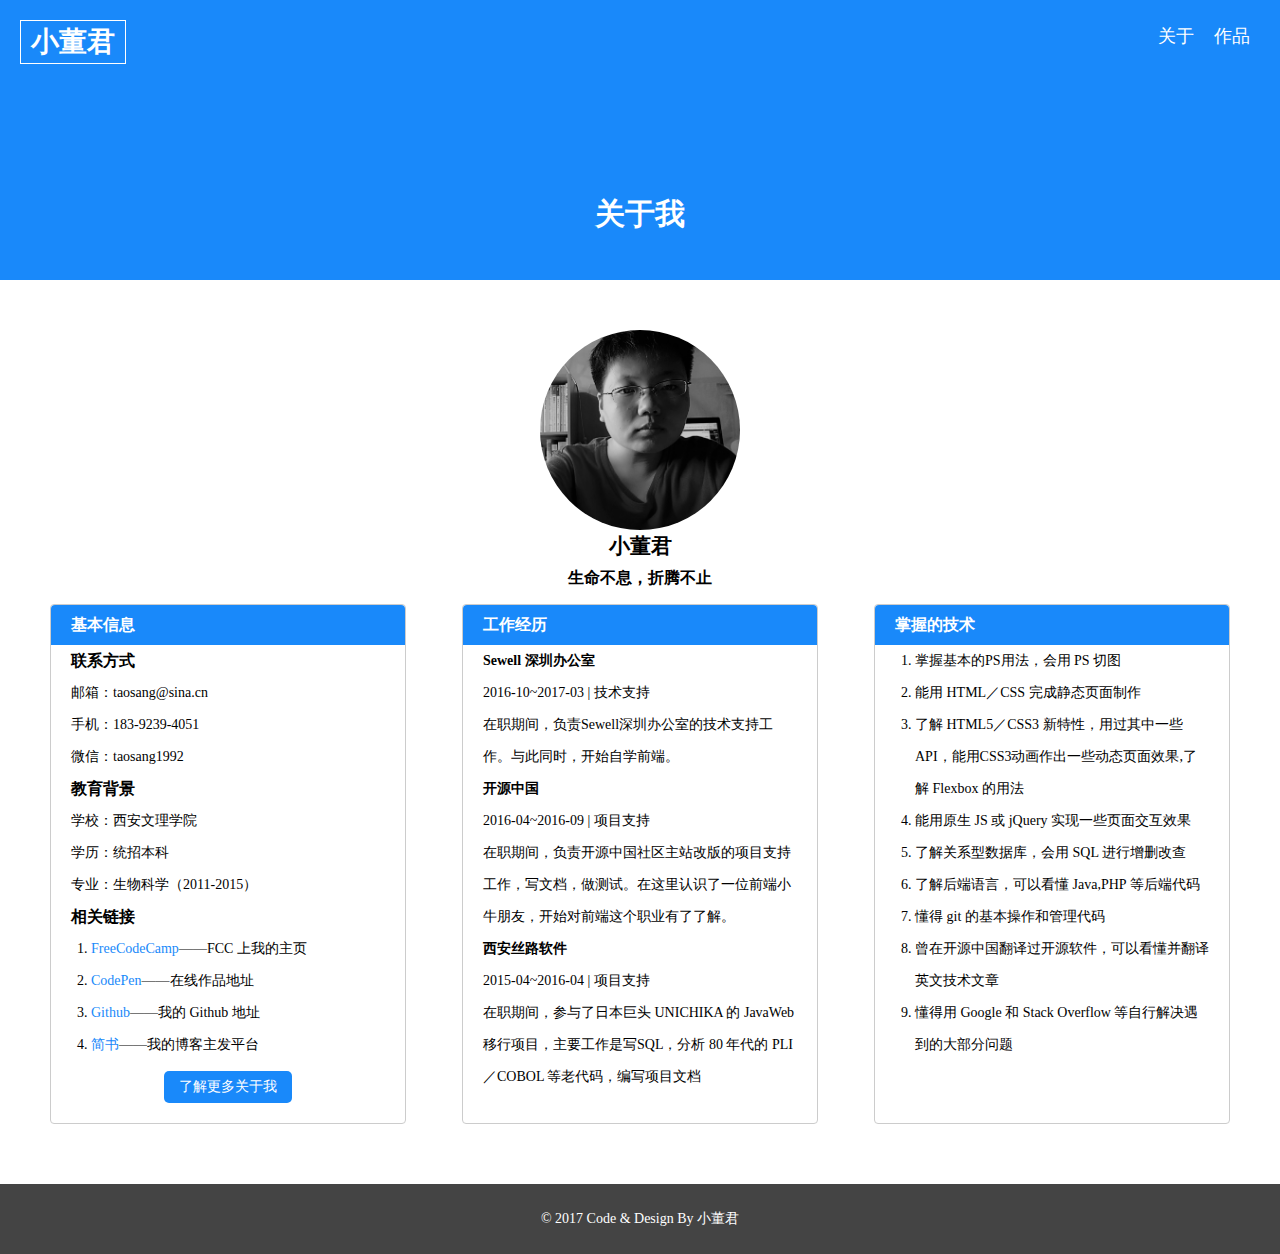
==== index.html @ ec486fff "update cv" ====
<!DOCTYPE html>
<html lang="en">

	<head>
		<meta charset="UTF-8">
		<meta name="viewport" content="width=device-width, initial-scale=1.0">
		<title>小董君</title>
		<link rel="stylesheet" href="style.css">
		<link rel="shortcut icon" href="favicon.ico"/>
		<link rel="bookmark" href="favicon.ico"/>
	</head>

	<body>
		<div class="page-wrapper">
			<!--header start-->
			<header id="header">
				<div class="logo-nav">
					<h1><a href="">小董君</a></h1>
					<nav>
						<a href="#about">关于</a>
						<a href="#works">作品</a>
					</nav>
				</div>
				<h2 id="page" class="text-center">关于我</h2>
			</header>
			<!--header end-->
			<main>
				<section id="about">
					<div class="avatar-box center">
						<img src="imgs/realme.jpg" alt="avatar">
					</div>
					<h2 class="text-center">小董君</h2>
					<h3 class="text-center">生命不息，折腾不止</h3>
					<div class="panel-box">
						<div class="info-panel panel">
							<h3 class="panel-header">基本信息</h3>
							<div class="contact info">
								<h3 class="">联系方式</h3>
								<p>邮箱：taosang@sina.cn</p>
								<p>手机：183-9239-4051</p>
								<p>微信：taosang1992</p>
							</div>
							<div class="education info">
								<h3 class="">教育背景</h3>
								<p>学校：西安文理学院</p>
								<p>学历：统招本科</p>
								<p>专业：生物科学（2011-2015）</p>
							</div>
							<div class="link info">
								<h3 class="">相关链接</h3>
								<ol>
									<li><a href="https://www.freecodecamp.com/taosang1992"
									       target="_blank">FreeCodeCamp</a>——FCC 上我的主页
									</li>
									<li><a href="https://codepen.io/taosang1992/pens/public/"
									       target="_blank">CodePen</a>——在线作品地址
									</li>
									<li><a href="https://github.com/taosang1992" target="_blank">Github</a>——我的 Github
										地址
									</li>
									<li><a href="http://www.jianshu.com/u/8c85b6c419d1" target="_blank">简书</a>——我的博客主发平台
									</li>
								</ol>
							</div>
							<a href="https://github.com/taosang1992/resume/blob/gh-pages/about-me.md"
							   class="more text-center center" target="_blank">了解更多关于我</a>
						</div>
						<div class="experience panel">
							<h3 class="panel-header">工作经历</h3>
							<p><strong>Sewell 深圳办公室</strong><br>2016-10~2017-03&nbsp;|&nbsp;技术支持<br>在职期间，负责Sewell深圳办公室的技术支持工作。与此同时，开始自学前端。</p>
							<p><strong>开源中国</strong><br>2016-04~2016-09&nbsp;|&nbsp;项目支持<br>在职期间，负责开源中国社区主站改版的项目支持工作，写文档，做测试。在这里认识了一位前端小牛朋友，开始对前端这个职业有了了解。
							</p>
							<p><strong>西安丝路软件</strong><br>2015-04~2016-04&nbsp;|&nbsp;项目支持<br>在职期间，参与了日本巨头 UNICHIKA 的
								JavaWeb 移行项目，主要工作是写SQL，分析 80 年代的 PLI／COBOL 等老代码，编写项目文档</p>
						</div>
						<div class="skill panel">
							<h3 class="panel-header">掌握的技术</h3>
							<ol>
								<li>掌握基本的PS用法，会用 PS 切图</li>
								<li>能用 HTML／CSS 完成静态页面制作</li>
								<li>了解 HTML5／CSS3 新特性，用过其中一些 API，能用CSS3动画作出一些动态页面效果,了解 Flexbox 的用法</li>
								<li>能用原生 JS 或 jQuery 实现一些页面交互效果</li>
								<li>了解关系型数据库，会用 SQL 进行增删改查</li>
								<li>了解后端语言，可以看懂 Java,PHP 等后端代码</li>
								<li>懂得 git 的基本操作和管理代码</li>
								<li>曾在开源中国翻译过开源软件，可以看懂并翻译英文技术文章</li>
								<li>懂得用 Google 和 Stack Overflow 等自行解决遇到的大部分问题</li>
							</ol>
						</div>
					</div>
				</section>
				<section id="works">
					<div class="panel-box">
						<div class="panel img-panel">
							<h3 class="panel-header">Wikipedia Viewer</h3>
							<img src="imgs/wikipedia-viewer.jpg" alt="">
							<div class="panel-mask">
								<ol><strong>项目简介与功能</strong>
									<li>使用了jQuery Ajax 请求 API 数据</li>
									<li>使用了维基百科的 API</li>
									<li>可以用此 WebApp 查询和显示维基百科查询结果</li>
								</ol>
									<a href="https://codepen.io/taosang1992/full/Emyxjy/" target="_blank">点击查看</a>
							</div>
						</div>
						<div class="panel img-panel">
							<h3 class="panel-header">Random Quote Machine</h3>
							<img src="imgs/random-quote-machine.jpg" alt="">
							<div class="panel-mask">
								<ol><strong>项目简介与功能</strong>
									<li>使用原生JS实现所有功能</li>
									<li>使用了 Twitter 的分享 API</li>
									<li>点击「随机古诗词」可以切换诗词及其颜色和背景色</li>
									<li>点击分享按钮可以分享至 Twitter</li>
								</ol>
									<a href="https://codepen.io/taosang1992/full/qrQroX/" target="_blank">点击查看</a>
							</div>
						</div>
						<div class="panel img-panel">
							<h3 class="panel-header">Show the local weather</h3>
							<img src="imgs/show-the-local-weather.jpg" alt="">
							<div class="panel-mask">
								<ol><strong>项目简介与功能</strong>
									<li>使用了jQuery Ajax 请求 API 数据</li>
									<li>使用了 Openweather API 和 IP查询 API</li>
									<li>可以显示用户所在地的天气情况</li>
									<li>当天气改变时，天气图标和背景图片也会跟着变化</li>
								</ol>
									<a href="https://taosang1992.github.io/FCC-Project/Show-the-Local-Weather/" target="_blank">点击查看</a>
							</div>
						</div>
						<div class="panel img-panel">
							<h3 class="panel-header">原生 JS 实现番茄钟</h3>
							<img src="imgs/build-a-pormodoro-clock.png" alt="">
							<div class="panel-mask">
								<ol><strong>项目简介与功能</strong>
									<li>使用原生 JS 操作 DOM</li>
									<li>使用了定时器与清除定时器</li>
									<li>实现了增加和减少番茄时间／休息时间，并且可以暂停／重置番茄钟</li>
								</ol>
									<a href="https://codepen.io/taosang1992/full/rmzrqY/" target="_blank">点击查看</a>
							</div>
						</div>
						<div class="panel img-panel">
							<h3 class="panel-header">原生 JS 实现简易计算器</h3>
							<img src="imgs/javascript-calculator.png" alt="">
							<div class="panel-mask">
								<ol><strong>项目简介与功能</strong>
									<li>使用原生 JS 实现所有功能</li>
									<li>可以进行加减乘除等基本运算，并且可以重置计算器</li>
								</ol>
									<a href="https://codepen.io/taosang1992/full/vmZvEO/" target="_blank">点击查看</a>
							</div>
						</div>
						<div class="panel img-panel">
							<h3 class="panel-header">可拖拽和旋转的 3D 相册</h3>
							<img src="imgs/3d-gallery.jpg" alt="">
							<div class="panel-mask">
								<ol><strong>项目简介与功能</strong>
									<li>使用了原生 JS 和 CSS3 3D 变形完成所有功能</li>
									<li>可以使用鼠标拖拽、移动、翻转相册</li>
									<li>每次刷新随机20张图片展示</li>
									<li>可以自由控制其自动旋转与否</li>
								</ol>
									<a href="https://taosang1992.github.io/resume/3d-gallery/"
									   target="_blank">点击查看</a>
							</div>
						</div>
						<div class="panel img-panel">
							<h3 class="panel-header">CSS 3D 旋转相册</h3>
							<img src="imgs/3d-gallery01.jpg" alt="">
							<div class="panel-mask">
								<ol><strong>项目简介与功能</strong>
									<li>使用CSS3 3D 变形布局</li>
									<li>使用CSS3 动画实现 3D 相册的转动</li>
								</ol>
									<a href="https://taosang1992.github.io/my-works/WebDemo/app01/"
									   target="_blank">点击查看</a>
							</div>
						</div>
						<div class="panel img-panel">
							<h3 class="panel-header">企业官网</h3>
							<img src="imgs/imooc.png" alt="">
							<div class="panel-mask">
								<ol><strong>项目简介与功能</strong>
									<li>使用纯手写 HTML/CSS/JS 实现</li>
									<li>实现了首页、文章页、文章列表页</li>
								</ol>
									<a href="https://taosang1992.github.io/WebSite/imooc/" target="_blank">点击查看</a>
							</div>
						</div>
						<div class="panel img-panel">
							<h3 class="panel-header">静态页面</h3>
							<img src="imgs/task_1_7_2.jpg" alt="">
							<div class="panel-mask">
								<ol><strong>项目简介与功能</strong>
									<li><a href="https://taosang1992.github.io/WebSite/site01/" target="_blank">ZAZAR</a>——第一次从PSD切图到HTML的完整案例</li>
									<li><a href="https://taosang1992.github.io/WebSite/site00/" target="_blank">静态官网</a>——第一次尝试用 CSS 渐变做内凹圆角</li>
									<li><a href="https://taosang1992.github.io/baidu-ife-homework/task07/" target="_blank">新世界</a>——常见的静态技术产品企业官网案例</li>
									<li><a href="https://taosang1992.github.io/baidu-ife-homework/task06/" target="_blank">模拟报纸排版</a>——使用HTML及CSS模拟报纸排版</li>
								</ol>
							</div>
						</div>
					</div>
				</section>

			</main>
			<footer class="text-center">
				<p>© 2017 Code & Design By 小董君</p>
			</footer>
		</div>
		<script src="main.js"></script>
	</body>

</html>
---- style.css ----
/*reset style*/
body, h1, h2, h3, p{
    margin: 0;
    padding: 0;
}

body {
    font-size: 14px;
    line-height: 2rem;
    font-family: Verdana, "Times New Roman",
    "Microsoft YaHei", "微软雅黑",
    "PingFang SC", "苹方",
    serif;
}

a {
    text-decoration: none;
    color: #1989fa;
    cursor: pointer;
}

ul {
    list-style-type: none;
}
ul,ol{
    margin: 0;
}

img {
    display: block;
    border: none;
}

/*-----------------------------------*/

/*public style*/
.center {
    margin: 0 auto;
}

.text-center {
    text-align: center;
}

.btn {
    display: inline-block;
    line-height: 2rem;
    padding: 5px 10px;
    background-color: #95a5a6;
}

/*-----------------------------------*/

/*page style*/
header {
    height: 280px;
    background-color: #1989fa;
}

.logo-nav {
    clear: both;
    height: 3rem;
    box-sizing: border-box;
    margin-bottom: 150px;
    font-weight: normal;
}

header h1 {
    float: left;
    margin: 20px 0 0 20px;
    border: 1px solid #ffffff;
    padding: 5px 10px;
}

header a {
    color: #ffffff;
}

header nav {
    float: right;
    margin: 20px 20px 0 0;
}

header nav a {
    display: block;
    float: left;
    padding: 0 10px;
    height: 2rem;
    font-size: 18px;
    line-height: 2rem;
    border-radius: 5px;
}

header nav a:hover {
    color: #1989fa;
    background-color: rgba(255, 255, 255, .6);
}

#page {
    color: #ffffff;
    font-size: 30px;
}

/*about section*/
#about, #works {
    padding: 50px 50px;
}

#works {
    display: none;
}

.avatar-box {
    font-size: 0;
    width: 200px;
    height: 200px;
}

.avatar-box img {
    width: 100%;
    height: 100%;
    border-radius: 50%;
}

.panel-box {
    width: 100%;
    display: flex;
    flex-wrap: wrap;
    justify-content: space-between;
}

.panel {
    width: 30%;
    display: inline-block;
    vertical-align: top;
    border: 1px solid #ccc;
    border-radius: 4px;
    margin: 10px 0;
}

.panel-mask {
    box-sizing: border-box;
    position: absolute;
    display: none;
    width: 100%;
    height: 100%;
    border-radius: 4px;
    top: 0;
    left: 0;
    background-color: rgba(0, 0, 0, .7);
    cursor: pointer;
    padding: 20px 0;
}

.panel-mask>a {
    background-color: rgba(255, 255, 255, .7);
    position: absolute;
    right: 20px;
    bottom: 20px;
    padding: 2px 10px;
    border-radius: 5px;
}

.panel-mask ol {
    color: #ffffff;
}

.panel-mask ol a{
    color: #ffeb3b;
    text-decoration: underline;
}
.img-panel:hover .panel-mask {
    display: block;
}

.panel-header, .panel p,.info h3 {
    padding: 0 20px;
}

.info ol ,.panel ol{
    padding-right: 20px;
}
.panel-header {
    line-height: 2.5rem;
    background-color: #1989fa;
    color: #ffffff;
    border-radius: 4px 4px 0 0;
}


.more {
    display: block;
    width: 8rem;
    color: #ffffff;
    border-radius: 5px;
    background-color: #1989fa;
    margin-top: 10px;
    margin-bottom: 20px;
}

/*works section*/

.img-panel img {
    width: 100%;
    height: auto;
    border-radius: 0 0 4px 4px;
}

#works .panel {
    position: relative;
}

#works .panel .panel-header {
    background-color: #ffffff;
    color: #333333;
}

/*footer*/
footer {
    margin-bottom: 0;
    line-height: 70px;
    background-color: #444444;
    color: #ffffff;
    font-size: 14px;

}
/*响应式代码*/
@media screen and (max-width: 768px) {
    #about, #works {
        padding: 20px 20px;
    }

    .panel {
        display: block;
        width: 100%;
        margin: 5px 0;
    }
}
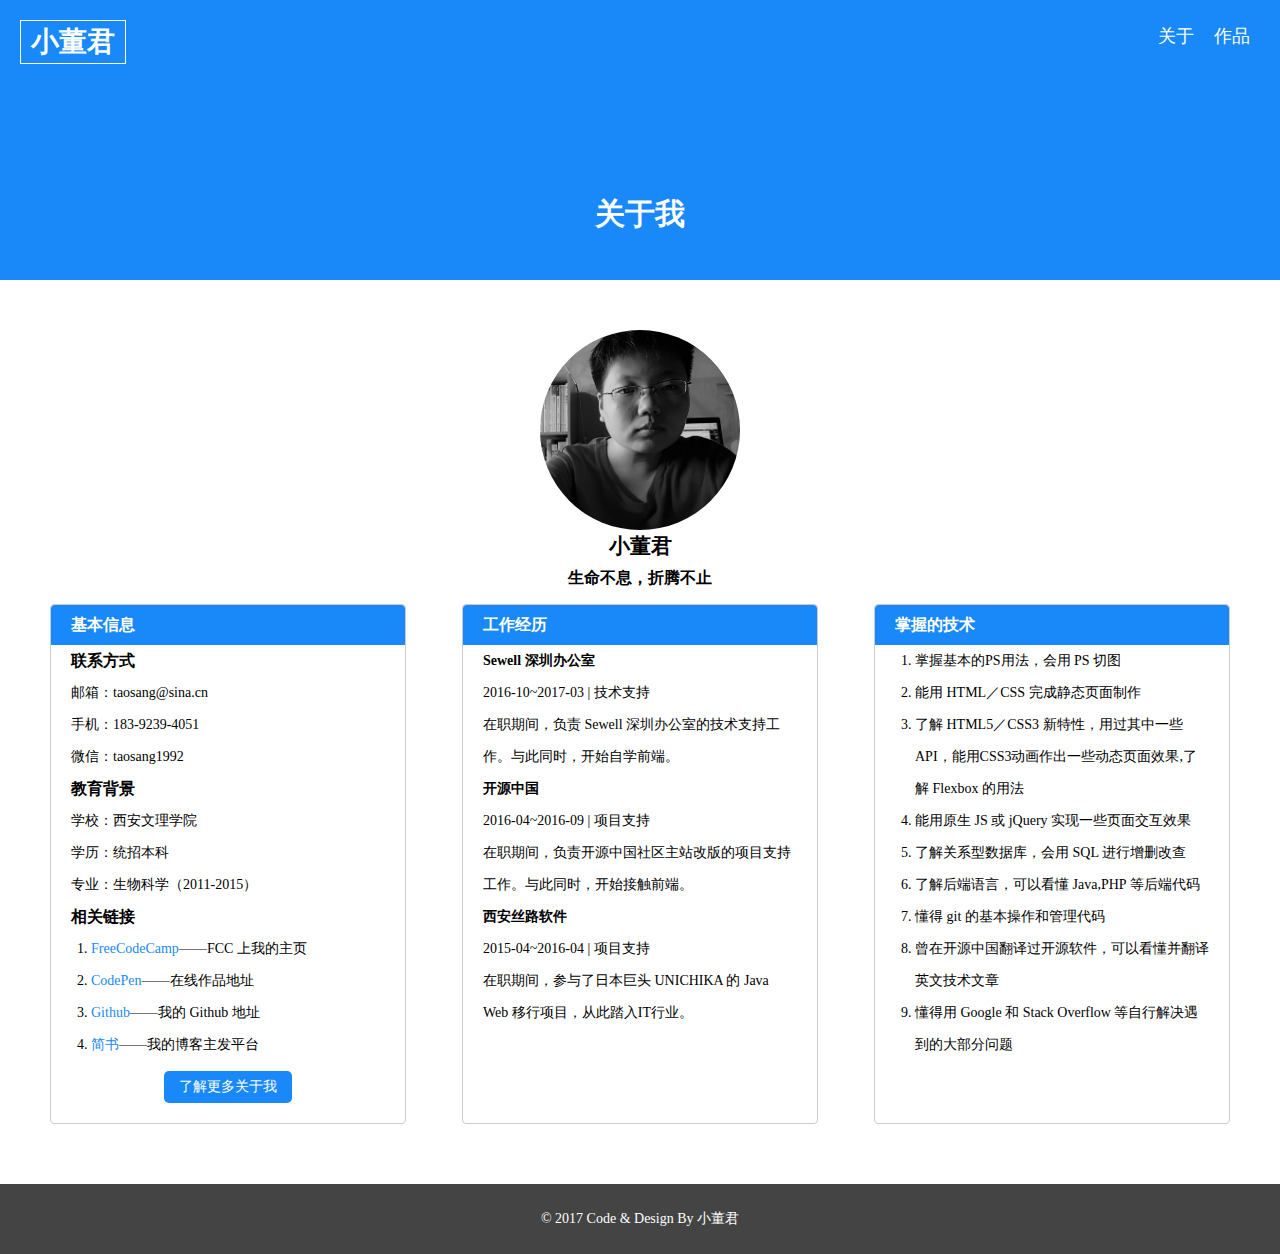
==== commit 042e9de0: "update cv" ====
--- a/index.html
+++ b/index.html
@@ -67,11 +67,10 @@
 						</div>
 						<div class="experience panel">
 							<h3 class="panel-header">工作经历</h3>
-							<p><strong>Sewell 深圳办公室</strong><br>2016-10~2017-03&nbsp;|&nbsp;技术支持<br>在职期间，负责Sewell深圳办公室的技术支持工作。与此同时，开始自学前端。</p>
-							<p><strong>开源中国</strong><br>2016-04~2016-09&nbsp;|&nbsp;项目支持<br>在职期间，负责开源中国社区主站改版的项目支持工作，写文档，做测试。在这里认识了一位前端小牛朋友，开始对前端这个职业有了了解。
+							<p><strong>Sewell 深圳办公室</strong><br>2016-10~2017-03&nbsp;|&nbsp;技术支持<br>在职期间，负责 Sewell 深圳办公室的技术支持工作。与此同时，开始自学前端。</p>
+							<p><strong>开源中国</strong><br>2016-04~2016-09&nbsp;|&nbsp;项目支持<br>在职期间，负责开源中国社区主站改版的项目支持工作。与此同时，开始接触前端。
 							</p>
-							<p><strong>西安丝路软件</strong><br>2015-04~2016-04&nbsp;|&nbsp;项目支持<br>在职期间，参与了日本巨头 UNICHIKA 的
-								JavaWeb 移行项目，主要工作是写SQL，分析 80 年代的 PLI／COBOL 等老代码，编写项目文档</p>
+							<p><strong>西安丝路软件</strong><br>2015-04~2016-04&nbsp;|&nbsp;项目支持<br>在职期间，参与了日本巨头 UNICHIKA 的 Java Web 移行项目，从此踏入IT行业。</p>
 						</div>
 						<div class="skill panel">
 							<h3 class="panel-header">掌握的技术</h3>
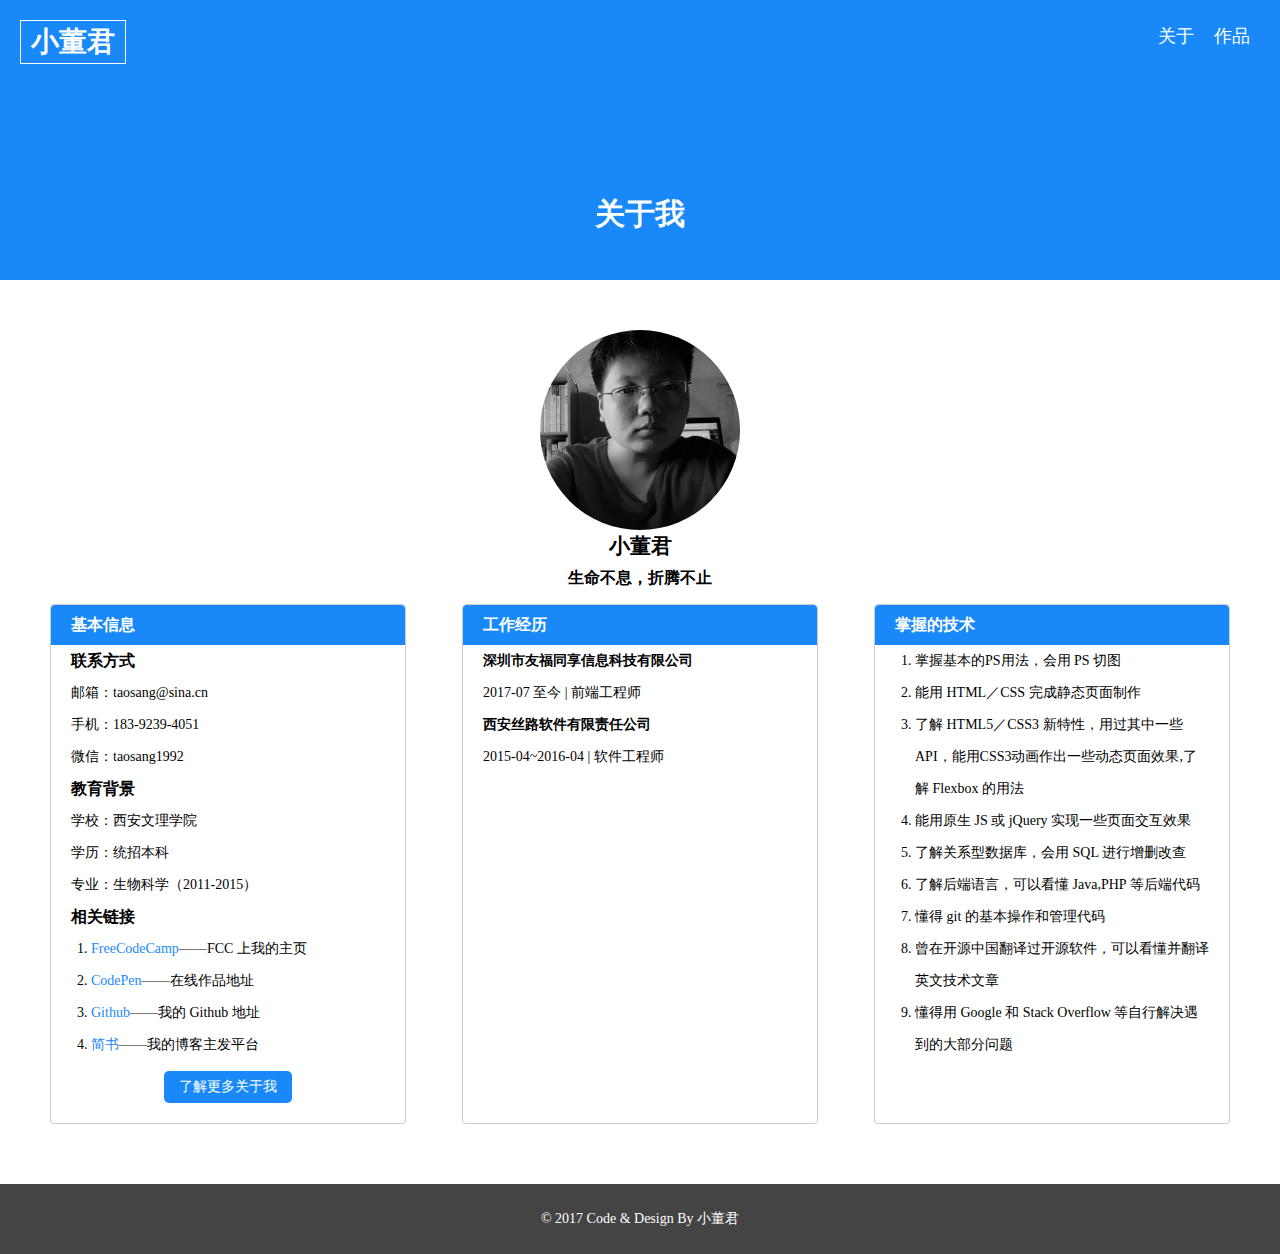
==== commit 19b8ef1c: "work section" ====
--- a/index.html
+++ b/index.html
@@ -67,10 +67,8 @@
 						</div>
 						<div class="experience panel">
 							<h3 class="panel-header">工作经历</h3>
-							<p><strong>Sewell 深圳办公室</strong><br>2016-10~2017-03&nbsp;|&nbsp;技术支持<br>在职期间，负责 Sewell 深圳办公室的技术支持工作。与此同时，开始自学前端。</p>
-							<p><strong>开源中国</strong><br>2016-04~2016-09&nbsp;|&nbsp;项目支持<br>在职期间，负责开源中国社区主站改版的项目支持工作。与此同时，开始接触前端。
-							</p>
-							<p><strong>西安丝路软件</strong><br>2015-04~2016-04&nbsp;|&nbsp;项目支持<br>在职期间，参与了日本巨头 UNICHIKA 的 Java Web 移行项目，从此踏入IT行业。</p>
+							<p><strong>深圳市友福同享信息科技有限公司</strong><br>2017-07 至今&nbsp;|&nbsp;前端工程师<br></p>
+							<p><strong>西安丝路软件有限责任公司</strong><br>2015-04~2016-04&nbsp;|&nbsp;软件工程师<br></p>
 						</div>
 						<div class="skill panel">
 							<h3 class="panel-header">掌握的技术</h3>
@@ -166,38 +164,70 @@
 							</div>
 						</div>
 						<div class="panel img-panel">
-							<h3 class="panel-header">CSS 3D 旋转相册</h3>
-							<img src="imgs/3d-gallery01.jpg" alt="">
-							<div class="panel-mask">
-								<ol><strong>项目简介与功能</strong>
-									<li>使用CSS3 3D 变形布局</li>
-									<li>使用CSS3 动画实现 3D 相册的转动</li>
-								</ol>
-									<a href="https://taosang1992.github.io/my-works/WebDemo/app01/"
+							<h3 class="panel-header">一公升的眼泪粉丝站</h3>
+							<img src="imgs/aya-story.jpg" alt="">
+							<div class="panel-mask">
+								<ol><strong>项目简介与功能</strong>
+									<li>根据《JavaScript Dom 编程艺术》案例改写</li>
+									<li>使用原生 JS 完成的单页面网站</li>
+								</ol>
+									<a href="https://taosang1992.github.io/WebSite/aya-story"
 									   target="_blank">点击查看</a>
 							</div>
 						</div>
 						<div class="panel img-panel">
 							<h3 class="panel-header">企业官网</h3>
-							<img src="imgs/imooc.png" alt="">
+							<img src="imgs/imooc.jpg" alt="">
 							<div class="panel-mask">
 								<ol><strong>项目简介与功能</strong>
 									<li>使用纯手写 HTML/CSS/JS 实现</li>
 									<li>实现了首页、文章页、文章列表页</li>
 								</ol>
-									<a href="https://taosang1992.github.io/WebSite/imooc/" target="_blank">点击查看</a>
-							</div>
-						</div>
-						<div class="panel img-panel">
-							<h3 class="panel-header">静态页面</h3>
+									<a href="https://taosang1992.github.io/WebSite/imooc" target="_blank">点击查看</a>
+							</div>
+						</div>
+						<div class="panel img-panel">
+							<h3 class="panel-header">ZAZAR</h3>
+							<img src="imgs/site00.jpg" alt="">
+							<div class="panel-mask">
+								<ol><strong>项目简介与功能</strong>
+									<li>纯静态页面</li>
+									<li>美食展示主页</li>
+								</ol>
+									<a href="https://taosang1992.github.io/WebSite/site01" target="_blank">点击查看</a>
+							</div>
+						</div>
+						<div class="panel img-panel">
+							<h3 class="panel-header">静态官网</h3>
+							<img src="imgs/site01.jpg" alt="">
+							<div class="panel-mask">
+								<ol><strong>项目简介与功能</strong>
+									<li>纯静态页面</li>
+									<li>使用 CSS 3 渐变实现内凹圆角</li>
+								</ol>
+									<a href="https://taosang1992.github.io/WebSite/site00" target="_blank">点击查看</a>
+							</div>
+						</div>
+						<div class="panel img-panel">
+							<h3 class="panel-header">新世界</h3>
 							<img src="imgs/task_1_7_2.jpg" alt="">
 							<div class="panel-mask">
 								<ol><strong>项目简介与功能</strong>
-									<li><a href="https://taosang1992.github.io/WebSite/site01/" target="_blank">ZAZAR</a>——第一次从PSD切图到HTML的完整案例</li>
-									<li><a href="https://taosang1992.github.io/WebSite/site00/" target="_blank">静态官网</a>——第一次尝试用 CSS 渐变做内凹圆角</li>
-									<li><a href="https://taosang1992.github.io/baidu-ife-homework/task07/" target="_blank">新世界</a>——常见的静态技术产品企业官网案例</li>
-									<li><a href="https://taosang1992.github.io/baidu-ife-homework/task06/" target="_blank">模拟报纸排版</a>——使用HTML及CSS模拟报纸排版</li>
-								</ol>
+									<li>纯静态页面</li>
+									<li>常见的技术产品官网</li>
+								</ol>
+									<a href="https://taosang1992.github.io/baidu-ife-homework/task07" target="_blank">点击查看</a>
+							</div>
+						</div>
+						<div class="panel img-panel">
+							<h3 class="panel-header">模拟报纸排版</h3>
+							<img src="imgs/site02.jpg" alt="">
+							<div class="panel-mask">
+								<ol><strong>项目简介与功能</strong>
+									<li>纯静态页面</li>
+									<li>手写 HTML/CSS 实现模拟报纸排版的效果</li>
+								</ol>
+								<a href="https://taosang1992.github.io/baidu-ife-homework/task06" target="_blank">点击查看</a>
 							</div>
 						</div>
 					</div>
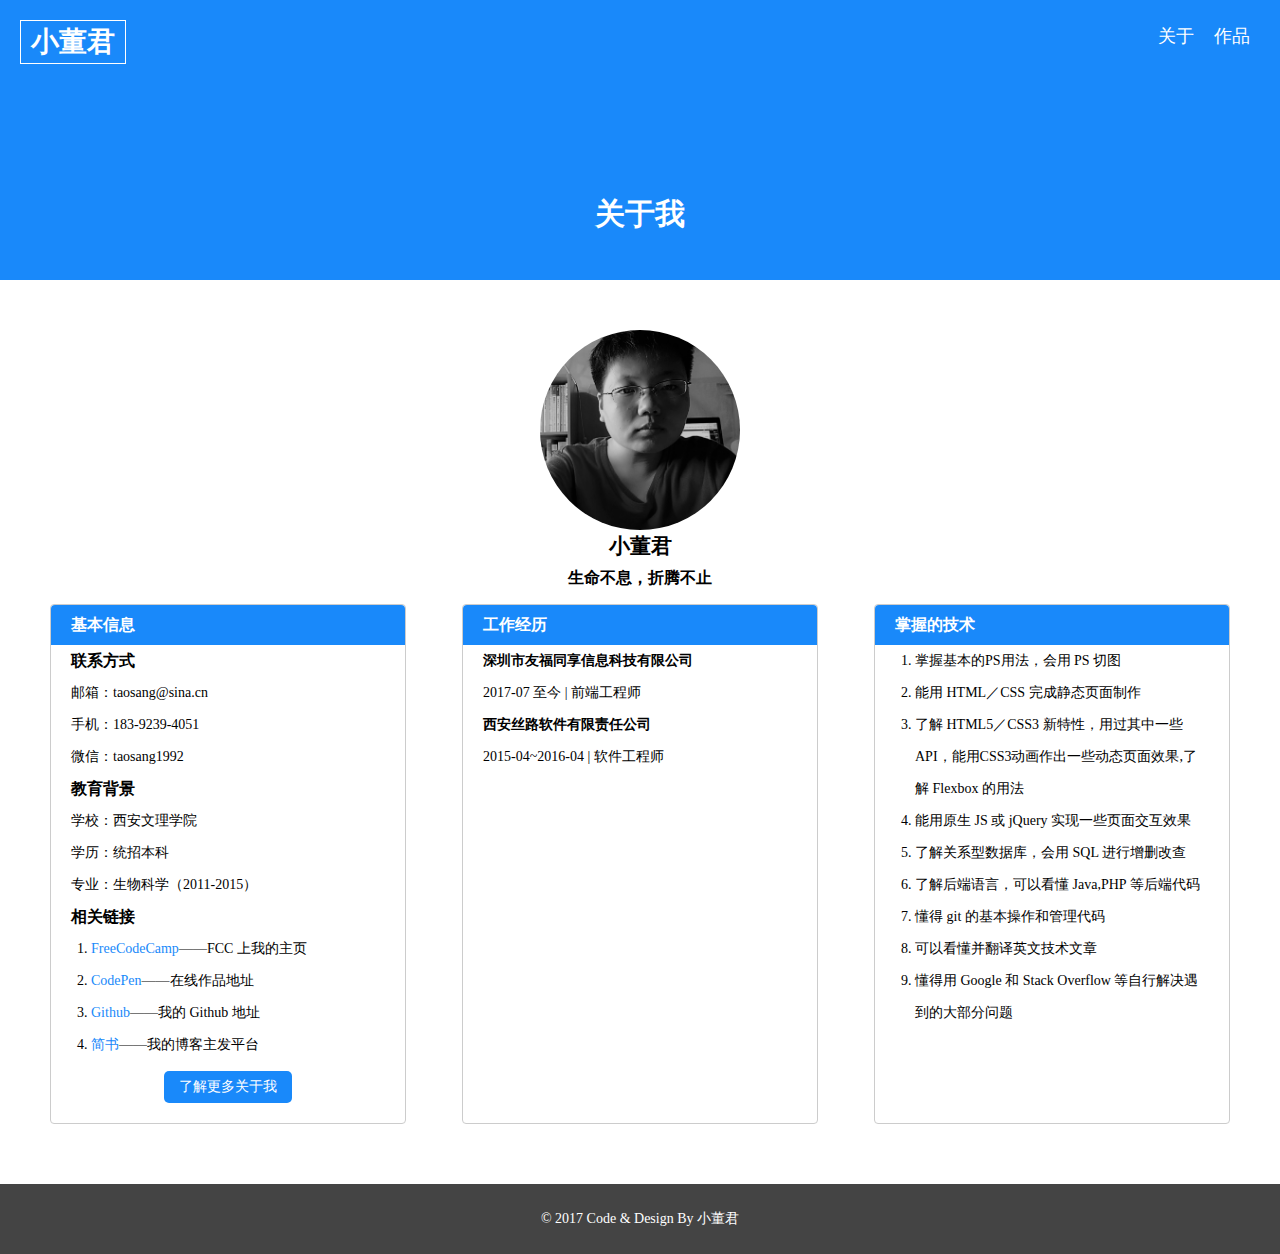
==== commit 3811ba12: "update work section" ====
--- a/index.html
+++ b/index.html
@@ -80,7 +80,7 @@
 								<li>了解关系型数据库，会用 SQL 进行增删改查</li>
 								<li>了解后端语言，可以看懂 Java,PHP 等后端代码</li>
 								<li>懂得 git 的基本操作和管理代码</li>
-								<li>曾在开源中国翻译过开源软件，可以看懂并翻译英文技术文章</li>
+								<li>可以看懂并翻译英文技术文章</li>
 								<li>懂得用 Google 和 Stack Overflow 等自行解决遇到的大部分问题</li>
 							</ol>
 						</div>
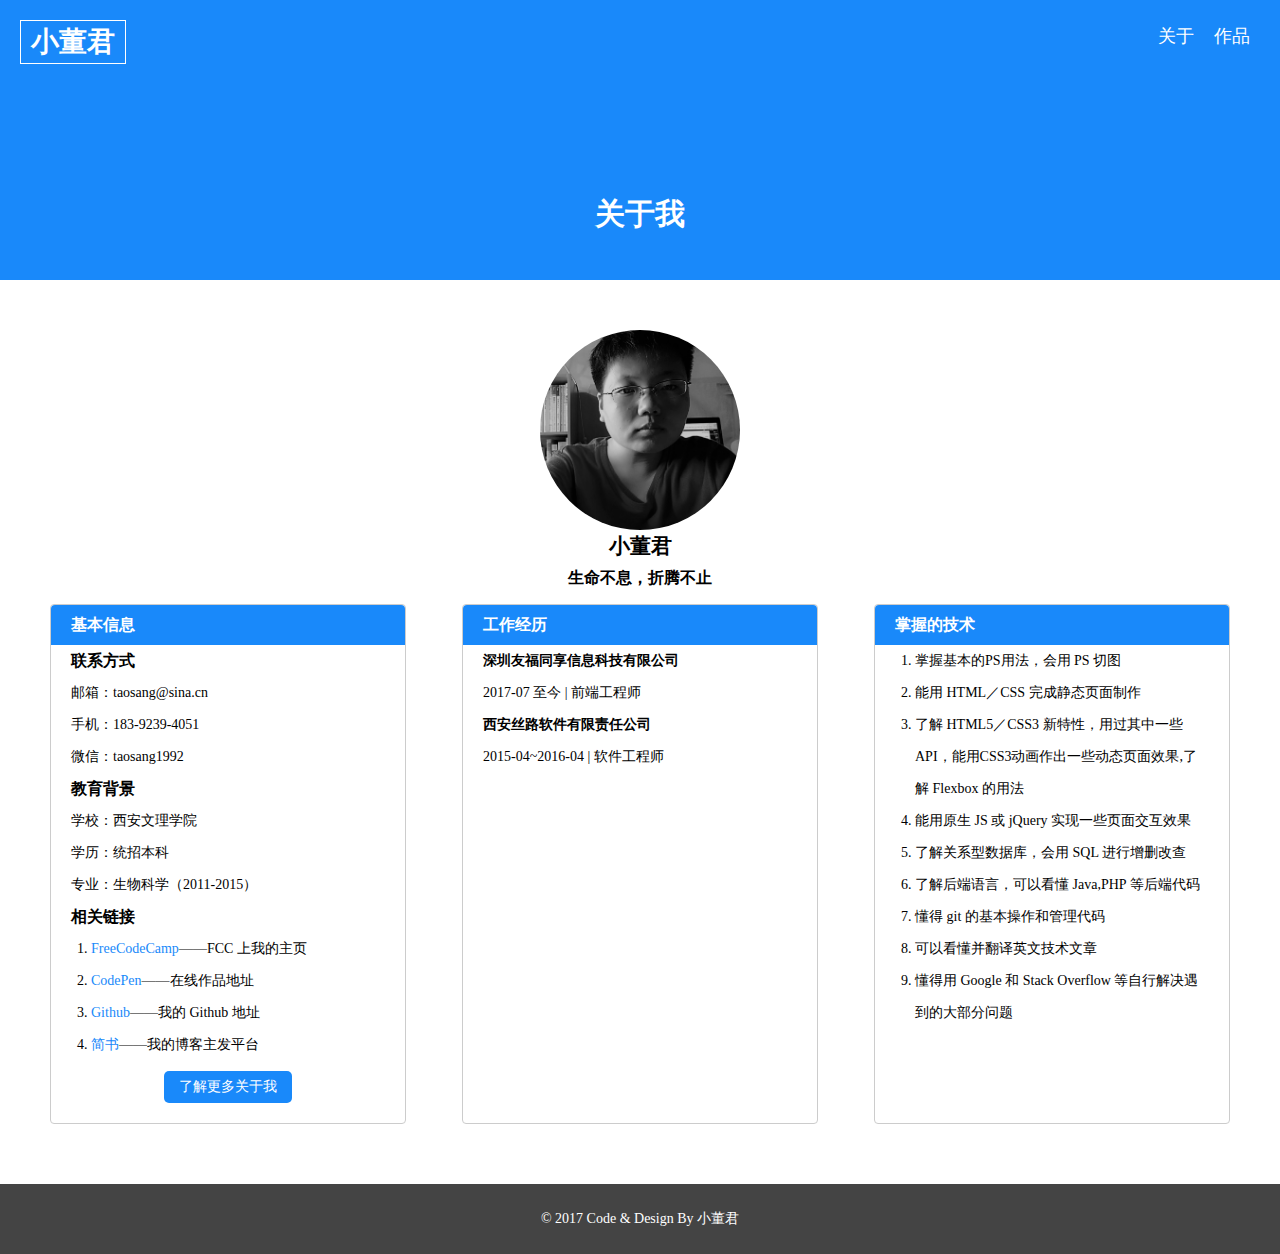
==== commit 48b1ee62: "update work section" ====
--- a/index.html
+++ b/index.html
@@ -67,7 +67,7 @@
 						</div>
 						<div class="experience panel">
 							<h3 class="panel-header">工作经历</h3>
-							<p><strong>深圳市友福同享信息科技有限公司</strong><br>2017-07 至今&nbsp;|&nbsp;前端工程师<br></p>
+							<p><strong>深圳友福同享信息科技有限公司</strong><br>2017-07 至今&nbsp;|&nbsp;前端工程师<br></p>
 							<p><strong>西安丝路软件有限责任公司</strong><br>2015-04~2016-04&nbsp;|&nbsp;软件工程师<br></p>
 						</div>
 						<div class="skill panel">
